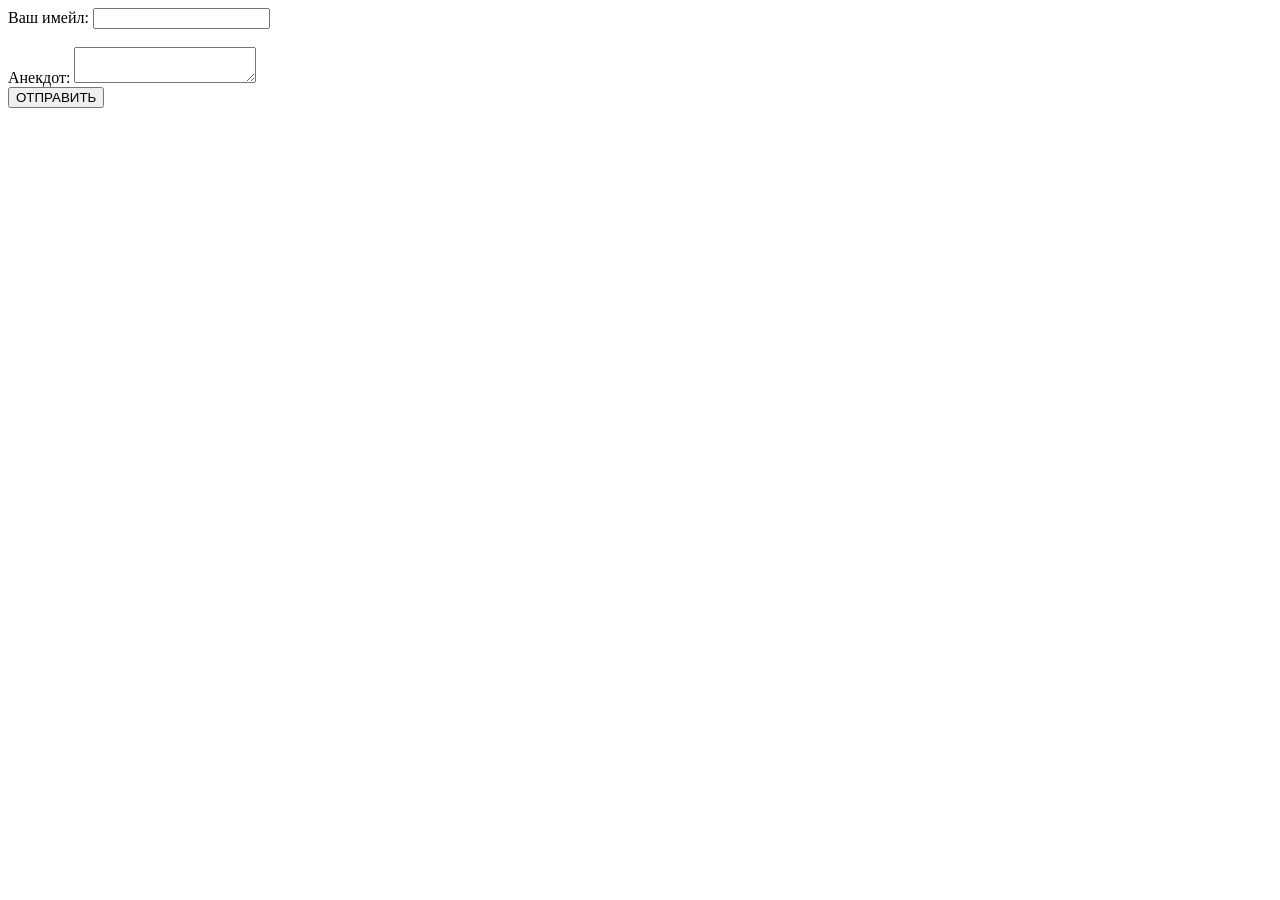
==== index.html @ b7d11bfb "Update index.html" ====
<!-- modify this form HTML and place wherever you want your form -->
<!DOCTYPE html>
<html>
<head>
  <link rel="stylesheet" href="style.css">
</head>
<body>
<form
  action="https://formspree.io/f/xeonbwag"
  method="POST"
>
  <label>
    Ваш имейл:
    <input type="email" name="email">
  </label>
<br><label></label>
  <br><label> Анекдот: 
    <textarea name="message"></textarea>
  </label>
  <!-- your other form fields go here -->
  <br><button type="submit">ОТПРАВИТЬ</button>
</form>
</body>
</html>
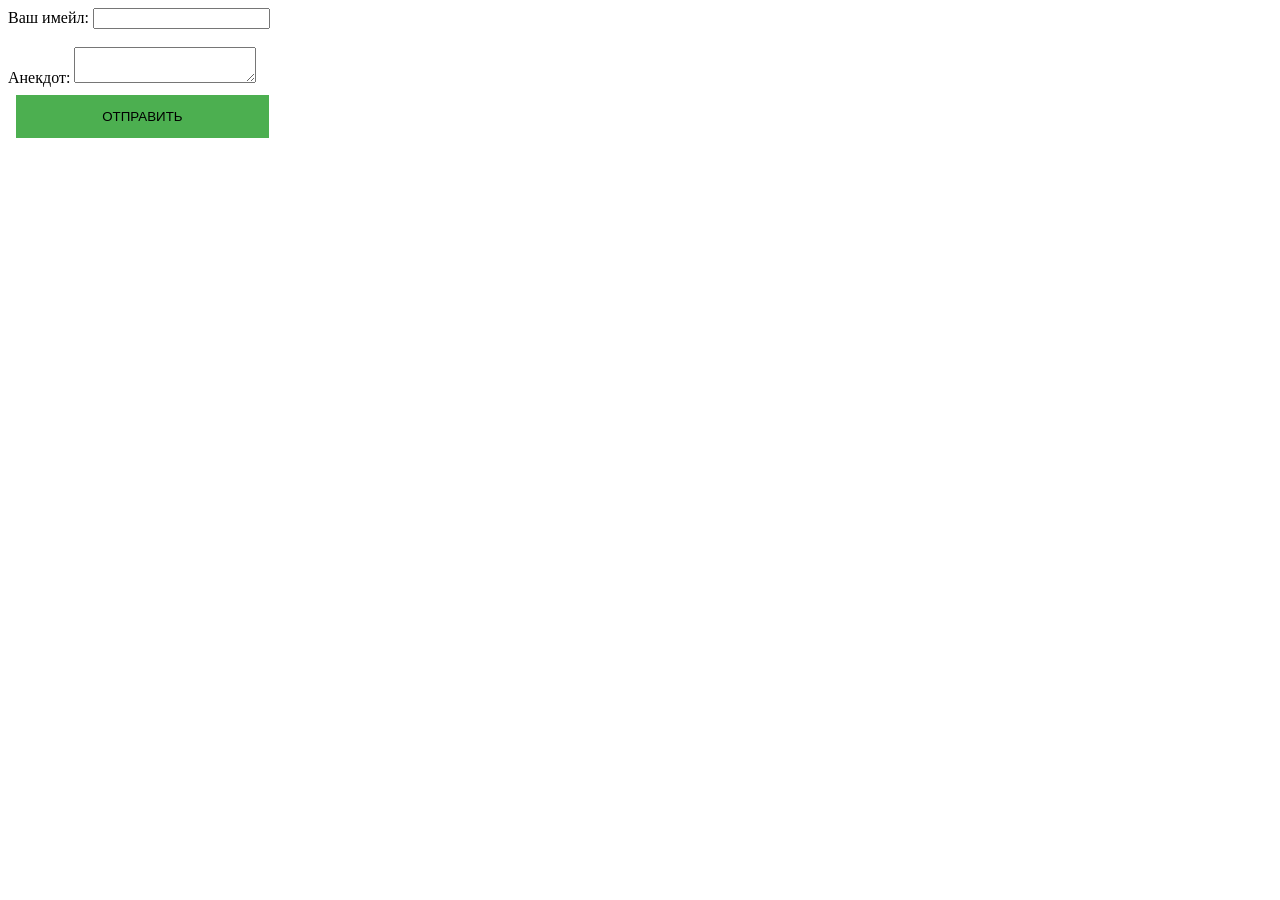
==== commit eeca47ce: "Update index.html" ====
--- a/index.html
+++ b/index.html
@@ -2,6 +2,9 @@
 <!DOCTYPE html>
 <html>
 <head>
+  <meta charset="UTF-8">
+    <meta name="viewport" content="width=device-width, initial-scale=1.0, maximum-scale=1.0, user-scalable=no">
+    <title>ХИХАНЬКИ</title>
   <link rel="stylesheet" href="style.css">
 </head>
 <body>
@@ -22,3 +25,4 @@
 </form>
 </body>
 </html>
+
--- a/style.css
+++ b/style.css
@@ -0,0 +1,65 @@
+/* Стили для полей ввода (текст и пароль) */
+input[type=text], 
+input[type=password] {
+  width: 40%; /* Поля ввода на всю ширину */
+  padding: 12px 12px; /* Внутренние отступы */
+  margin: 8px 8px; /* Внешние отступы сверху и снизу */
+  border: 6px solid #ccc; /* Стиль рамки */
+  box-sizing: content-box; /* Учет padding и border в общей ширине */
+}
+
+/* Стили для кнопок */
+button {
+  background-color: #4CAF50; /* Цвет фона */
+  padding: 14px 14px; /* Внутренние отступы */
+  margin: 8px 8px; /* Внешние отступы */
+  border: none; /* Убрать стандартную рамку */
+  cursor: pointer; /* Изменить курсор при наведении */
+  width: 20%; /* Кнопка на всю ширину */
+}
+
+/* Эффект при наведении на кнопку */
+button:hover {
+  opacity: 0.8; /* Уменьшить прозрачность */
+}
+
+/* Стили для кнопки "Отмена" (красная) */
+.cancelbtn {
+  width: auto; /* Ширина по содержимому */
+  padding: 10px 18px; /* Отступы */
+  background-color: #f44336; /* Красный цвет фона */
+}
+
+/* Контейнер для изображения аватара */
+.imgcontainer {
+  margin: 24px 0 12px 0; /* Внешние отступы */
+  text-align: center; /* Центрирование контента */
+}
+
+/* Стили для изображения аватара */
+img.avatar {
+  width: 40%; /* Размер изображения */
+  border-radius: 50%; /* Сделать изображение круглым */
+}
+
+/* Отступы для контейнера формы */
+.container {
+  padding: 60px; /* Внутренние отступы */
+}
+
+/* Стили для текста "Забыли пароль" */
+span.psw {
+  float: right; /* Разместить справа */
+  padding-top: 16px; /* Отступ сверху */
+}
+
+/* Адаптация стилей для маленьких экранов */
+@media screen and (max-width: 300px) {
+  span.psw {
+    display: block; /* Сделать блочным элементом */
+    float: none; /* Убрать обтекание */
+  }
+  .cancelbtn {
+    width: 100%; /* Кнопка "Отмена" на всю ширину */
+  }
+}
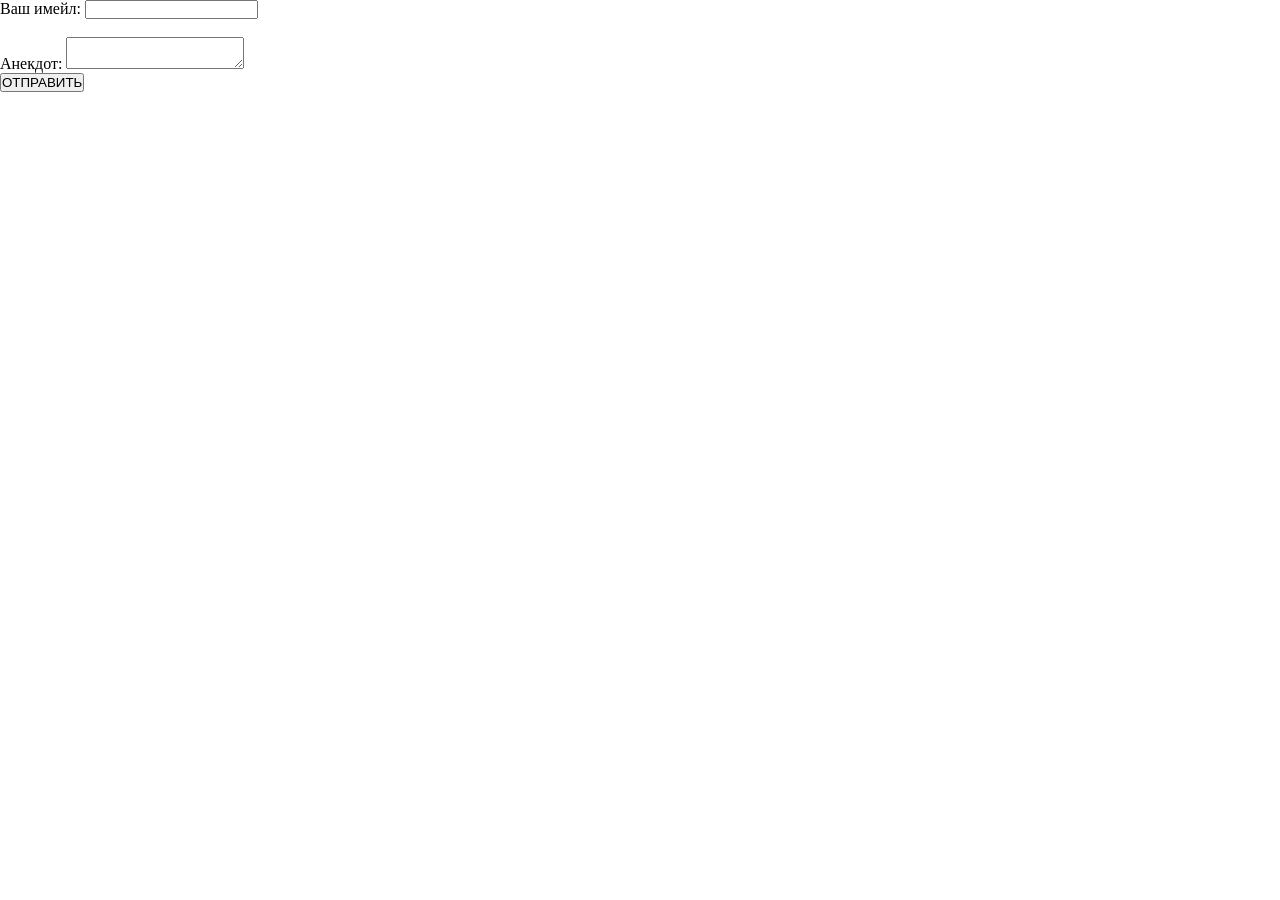
==== commit cb95878d: "Create index.html" ====
--- a/index.html
+++ b/index.html
@@ -1,28 +1,51 @@
-<!-- modify this form HTML and place wherever you want your form -->
-<!DOCTYPE html>
-<html>
-<head>
-  <meta charset="UTF-8">
-    <meta name="viewport" content="width=device-width, initial-scale=1.0, maximum-scale=1.0, user-scalable=no">
-    <title>ХИХАНЬКИ</title>
-  <link rel="stylesheet" href="style.css">
-</head>
-<body>
-<form
-  action="https://formspree.io/f/xeonbwag"
-  method="POST"
->
-  <label>
-    Ваш имейл:
-    <input type="email" name="email">
-  </label>
-<br><label></label>
-  <br><label> Анекдот: 
-    <textarea name="message"></textarea>
-  </label>
-  <!-- your other form fields go here -->
-  <br><button type="submit">ОТПРАВИТЬ</button>
-</form>
-</body>
-</html>
-
+<!DOCTYPE html>
+<html lang="en">
+<head>
+<link rel="stylesheet" href="style.css">
+    <meta charset="UTF-8">
+    <meta name="viewport" content="width=device-width, initial-scale=1.0, viewport-fit=cover">
+    <title>Full Screen Mobile</title>
+    <style>
+        * {
+            margin: 0;
+            padding: 0;
+            box-sizing: border-box;
+        }
+        
+        html, body {
+            width: 100%;
+            height: 100%;
+            overflow-x: hidden;
+        }
+        
+        .page {
+            min-height: 100vh;
+            background: linear-gradient(135deg, #667eea 0%, #764ba2 100%);
+            color: white;
+            padding: 20px;
+            padding: 
+                max(20px, env(safe-area-inset-top)) 
+                max(20px, env(safe-area-inset-right)) 
+                max(20px, env(safe-area-inset-bottom)) 
+                max(20px, env(safe-area-inset-left));
+        }
+    </style>
+</head>
+<body>
+<form
+  action="https://formspree.io/f/xeonbwag"
+  method="POST"
+>
+  <label>
+    Ваш имейл:
+    <input type="email" name="email">
+  </label>
+<br><label></label>
+  <br><label> Анекдот: 
+    <textarea name="message"></textarea>
+  </label>
+  <!-- your other form fields go here -->
+  <br><button type="submit">ОТПРАВИТЬ</button>
+</form>
+</body>
+</html>
--- a/style.css
+++ b/style.css
@@ -1,65 +1,51 @@
-/* Стили для полей ввода (текст и пароль) */
-input[type=text], 
-input[type=password] {
-  width: 40%; /* Поля ввода на всю ширину */
-  padding: 12px 12px; /* Внутренние отступы */
-  margin: 8px 8px; /* Внешние отступы сверху и снизу */
-  border: 6px solid #ccc; /* Стиль рамки */
-  box-sizing: content-box; /* Учет padding и border в общей ширине */
-}
-
-/* Стили для кнопок */
-button {
-  background-color: #4CAF50; /* Цвет фона */
-  padding: 14px 14px; /* Внутренние отступы */
-  margin: 8px 8px; /* Внешние отступы */
-  border: none; /* Убрать стандартную рамку */
-  cursor: pointer; /* Изменить курсор при наведении */
-  width: 20%; /* Кнопка на всю ширину */
-}
-
-/* Эффект при наведении на кнопку */
-button:hover {
-  opacity: 0.8; /* Уменьшить прозрачность */
-}
-
-/* Стили для кнопки "Отмена" (красная) */
-.cancelbtn {
-  width: auto; /* Ширина по содержимому */
-  padding: 10px 18px; /* Отступы */
-  background-color: #f44336; /* Красный цвет фона */
-}
-
-/* Контейнер для изображения аватара */
-.imgcontainer {
-  margin: 24px 0 12px 0; /* Внешние отступы */
-  text-align: center; /* Центрирование контента */
-}
-
-/* Стили для изображения аватара */
-img.avatar {
-  width: 40%; /* Размер изображения */
-  border-radius: 50%; /* Сделать изображение круглым */
-}
-
-/* Отступы для контейнера формы */
-.container {
-  padding: 60px; /* Внутренние отступы */
-}
-
-/* Стили для текста "Забыли пароль" */
-span.psw {
-  float: right; /* Разместить справа */
-  padding-top: 16px; /* Отступ сверху */
-}
-
-/* Адаптация стилей для маленьких экранов */
-@media screen and (max-width: 300px) {
-  span.psw {
-    display: block; /* Сделать блочным элементом */
-    float: none; /* Убрать обтекание */
-  }
-  .cancelbtn {
-    width: 100%; /* Кнопка "Отмена" на всю ширину */
-  }
-}
+<!DOCTYPE html>
+<html lang="en">
+<head>
+<link rel="stylesheet" href="style.css">
+    <meta charset="UTF-8">
+    <meta name="viewport" content="width=device-width, initial-scale=1.0, viewport-fit=cover">
+    <title>Full Screen Mobile</title>
+    <style>
+        * {
+            margin: 0;
+            padding: 0;
+            box-sizing: border-box;
+        }
+        
+        html, body {
+            width: 100%;
+            height: 100%;
+            overflow-x: hidden;
+        }
+        
+        .page {
+            min-height: 100vh;
+            background: linear-gradient(135deg, #667eea 0%, #764ba2 100%);
+            color: white;
+            padding: 20px;
+            padding: 
+                max(20px, env(safe-area-inset-top)) 
+                max(20px, env(safe-area-inset-right)) 
+                max(20px, env(safe-area-inset-bottom)) 
+                max(20px, env(safe-area-inset-left));
+        }
+    </style>
+</head>
+<body>
+<form
+  action="https://formspree.io/f/xeonbwag"
+  method="POST"
+>
+  <label>
+    Ваш имейл:
+    <input type="email" name="email">
+  </label>
+<br><label></label>
+  <br><label> Анекдот: 
+    <textarea name="message"></textarea>
+  </label>
+  <!-- your other form fields go here -->
+  <br><button type="submit">ОТПРАВИТЬ</button>
+</form>
+</body>
+</html>
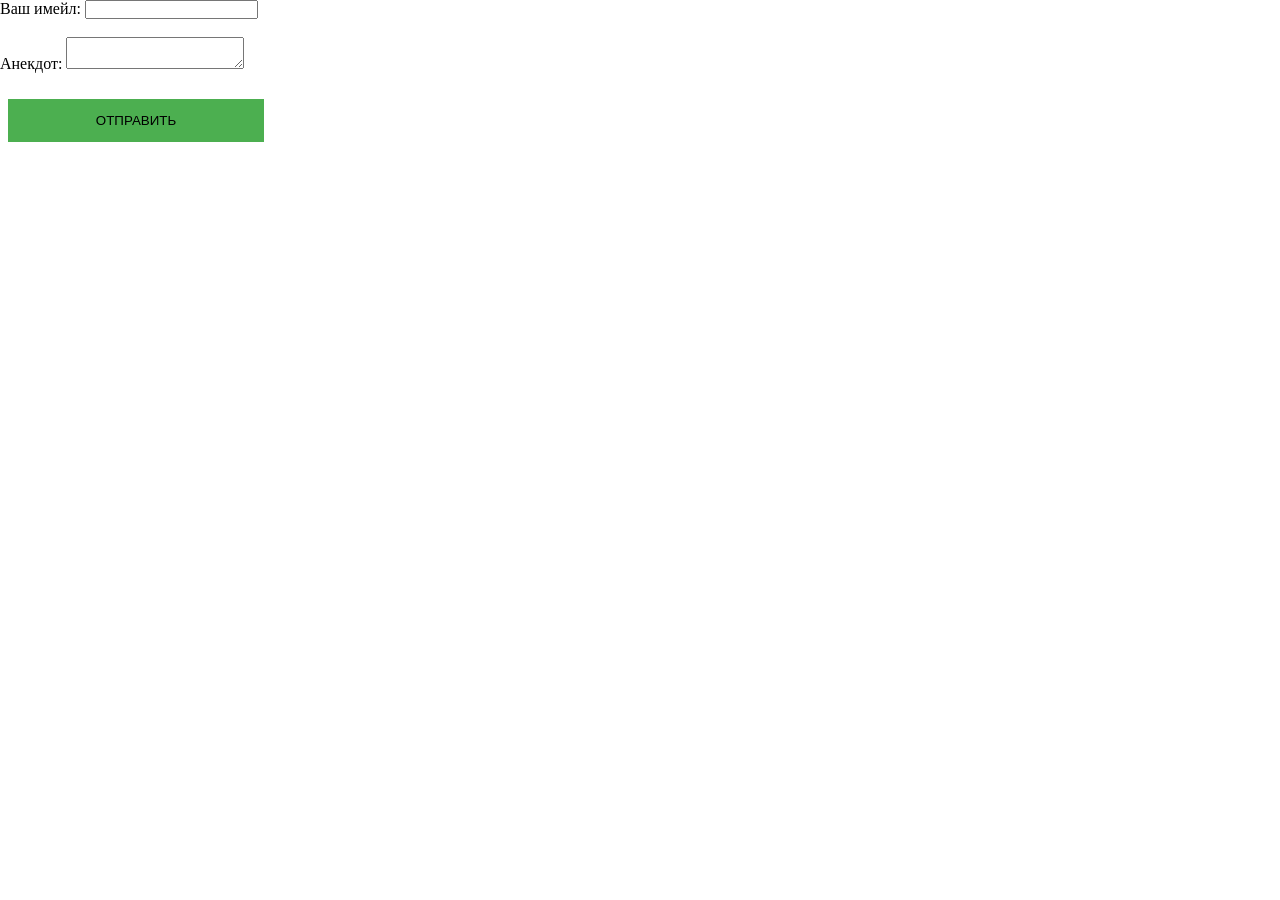
==== commit a5aced71: "Update index.html" ====
--- a/index.html
+++ b/index.html
@@ -4,7 +4,7 @@
 <link rel="stylesheet" href="style.css">
     <meta charset="UTF-8">
     <meta name="viewport" content="width=device-width, initial-scale=1.0, viewport-fit=cover">
-    <title>Full Screen Mobile</title>
+    <title>ШУТОЧКИ</title>
     <style>
         * {
             margin: 0;
@@ -45,6 +45,7 @@
     <textarea name="message"></textarea>
   </label>
   <!-- your other form fields go here -->
+    <br><label></label>
   <br><button type="submit">ОТПРАВИТЬ</button>
 </form>
 </body>
--- a/style.css
+++ b/style.css
@@ -1,51 +1,65 @@
-<!DOCTYPE html>
-<html lang="en">
-<head>
-<link rel="stylesheet" href="style.css">
-    <meta charset="UTF-8">
-    <meta name="viewport" content="width=device-width, initial-scale=1.0, viewport-fit=cover">
-    <title>Full Screen Mobile</title>
-    <style>
-        * {
-            margin: 0;
-            padding: 0;
-            box-sizing: border-box;
-        }
-        
-        html, body {
-            width: 100%;
-            height: 100%;
-            overflow-x: hidden;
-        }
-        
-        .page {
-            min-height: 100vh;
-            background: linear-gradient(135deg, #667eea 0%, #764ba2 100%);
-            color: white;
-            padding: 20px;
-            padding: 
-                max(20px, env(safe-area-inset-top)) 
-                max(20px, env(safe-area-inset-right)) 
-                max(20px, env(safe-area-inset-bottom)) 
-                max(20px, env(safe-area-inset-left));
-        }
-    </style>
-</head>
-<body>
-<form
-  action="https://formspree.io/f/xeonbwag"
-  method="POST"
->
-  <label>
-    Ваш имейл:
-    <input type="email" name="email">
-  </label>
-<br><label></label>
-  <br><label> Анекдот: 
-    <textarea name="message"></textarea>
-  </label>
-  <!-- your other form fields go here -->
-  <br><button type="submit">ОТПРАВИТЬ</button>
-</form>
-</body>
-</html>
+/* Стили для полей ввода (текст и пароль) */
+input[type=text], 
+input[type=password] {
+  width: 40%; /* Поля ввода на всю ширину */
+  padding: 12px 12px; /* Внутренние отступы */
+  margin: 8px 8px; /* Внешние отступы сверху и снизу */
+  border: 6px solid #ccc; /* Стиль рамки */
+  box-sizing: content-box; /* Учет padding и border в общей ширине */
+}
+
+/* Стили для кнопок */
+button {
+  background-color: #4CAF50; /* Цвет фона */
+  padding: 14px 14px; /* Внутренние отступы */
+  margin: 8px 8px; /* Внешние отступы */
+  border: none; /* Убрать стандартную рамку */
+  cursor: pointer; /* Изменить курсор при наведении */
+  width: 20%; /* Кнопка на всю ширину */
+}
+
+/* Эффект при наведении на кнопку */
+button:hover {
+  opacity: 0.8; /* Уменьшить прозрачность */
+}
+
+/* Стили для кнопки "Отмена" (красная) */
+.cancelbtn {
+  width: auto; /* Ширина по содержимому */
+  padding: 10px 18px; /* Отступы */
+  background-color: #f44336; /* Красный цвет фона */
+}
+
+/* Контейнер для изображения аватара */
+.imgcontainer {
+  margin: 24px 0 12px 0; /* Внешние отступы */
+  text-align: center; /* Центрирование контента */
+}
+
+/* Стили для изображения аватара */
+img.avatar {
+  width: 40%; /* Размер изображения */
+  border-radius: 50%; /* Сделать изображение круглым */
+}
+
+/* Отступы для контейнера формы */
+.container {
+  padding: 60px; /* Внутренние отступы */
+}
+
+/* Стили для текста "Забыли пароль" */
+span.psw {
+  float: right; /* Разместить справа */
+  padding-top: 16px; /* Отступ сверху */
+}
+
+/* Адаптация стилей для маленьких экранов */
+@media screen and (max-width: 300px) {
+  span.psw {
+    display: block; /* Сделать блочным элементом */
+    float: none; /* Убрать обтекание */
+  }
+  .cancelbtn {
+    width: 100%; /* Кнопка "Отмена" на всю ширину */
+  }
+}
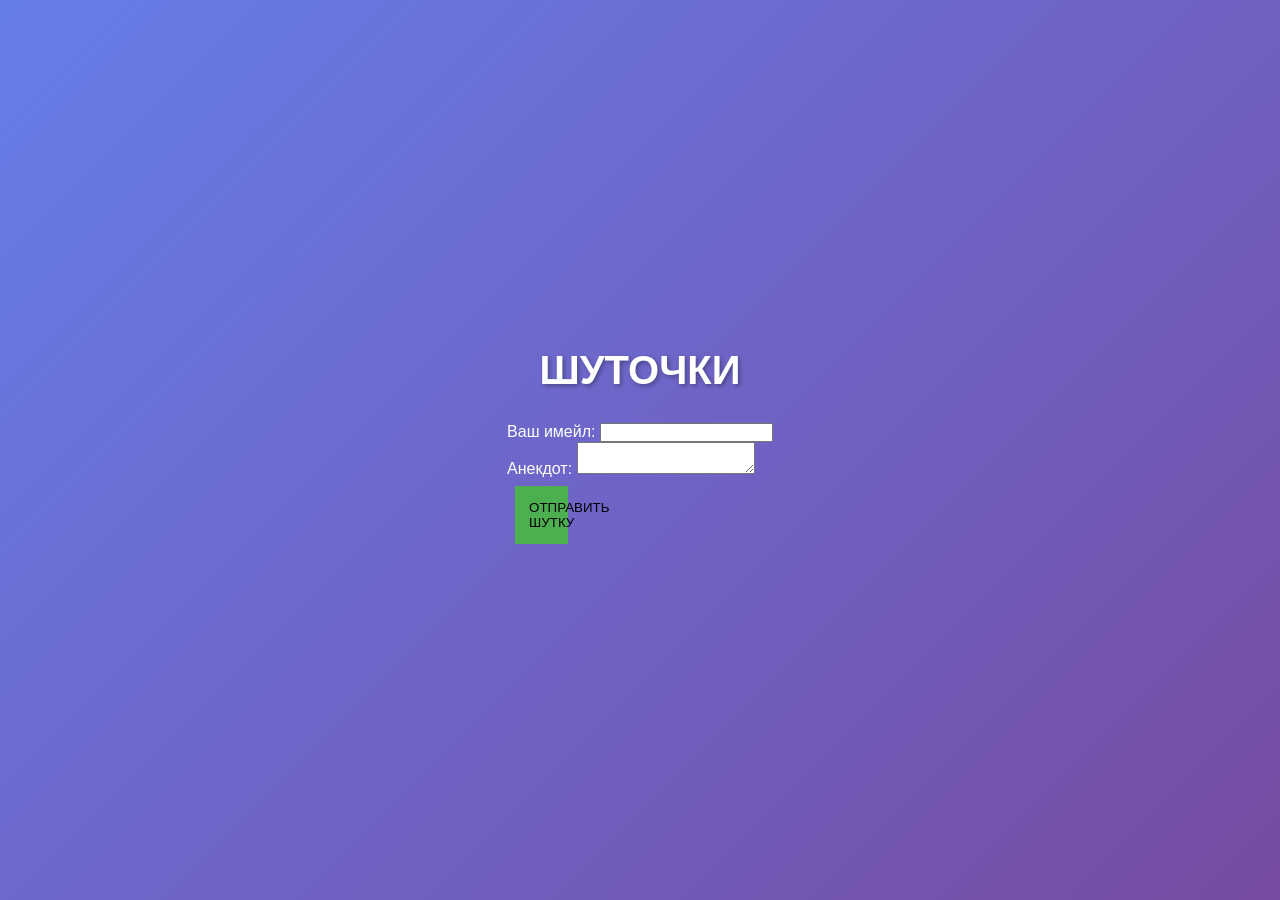
==== commit 24d5c00d: "Create index.html AI Generated" ====
--- a/index.html
+++ b/index.html
@@ -1,7 +1,7 @@
 <!DOCTYPE html>
-<html lang="en">
+<html lang="ru">
 <head>
-<link rel="stylesheet" href="style.css">
+    <link rel="stylesheet" href="style.css">
     <meta charset="UTF-8">
     <meta name="viewport" content="width=device-width, initial-scale=1.0, viewport-fit=cover">
     <title>ШУТОЧКИ</title>
@@ -16,12 +16,16 @@
             width: 100%;
             height: 100%;
             overflow-x: hidden;
+            font-family: 'Arial', sans-serif;
         }
         
         .page {
             min-height: 100vh;
             background: linear-gradient(135deg, #667eea 0%, #764ba2 100%);
             color: white;
+            display: flex;
+            align-items: center;
+            justify-content: center;
             padding: 20px;
             padding: 
                 max(20px, env(safe-area-inset-top)) 
@@ -29,24 +33,34 @@
                 max(20px, env(safe-area-inset-bottom)) 
                 max(20px, env(safe-area-inset-left));
         }
+
+        .form-title {
+            text-align: center;
+            font-size: 2.5em;
+            margin-bottom: 30px;
+            text-shadow: 2px 2px 4px rgba(0,0,0,0.3);
+            color: white;
+        }
     </style>
 </head>
 <body>
-<form
-  action="https://formspree.io/f/xeonbwag"
-  method="POST"
->
-  <label>
-    Ваш имейл:
-    <input type="email" name="email">
-  </label>
-<br><label></label>
-  <br><label> Анекдот: 
-    <textarea name="message"></textarea>
-  </label>
-  <!-- your other form fields go here -->
-    <br><label></label>
-  <br><button type="submit">ОТПРАВИТЬ</button>
-</form>
+    <div class="page">
+        <div class="form-wrapper">
+            <h1 class="form-title">ШУТОЧКИ</h1>
+            <form action="https://formspree.io/f/xeonbwag" method="POST">
+                <div class="form-group">
+                    <label for="email">Ваш имейл:</label>
+                    <input type="email" id="email" name="email" required>
+                </div>
+                
+                <div class="form-group">
+                    <label for="message">Анекдот:</label>
+                    <textarea id="message" name="message" required></textarea>
+                </div>
+                
+                <button type="submit">ОТПРАВИТЬ ШУТКУ</button>
+            </form>
+        </div>
+    </div>
 </body>
 </html>
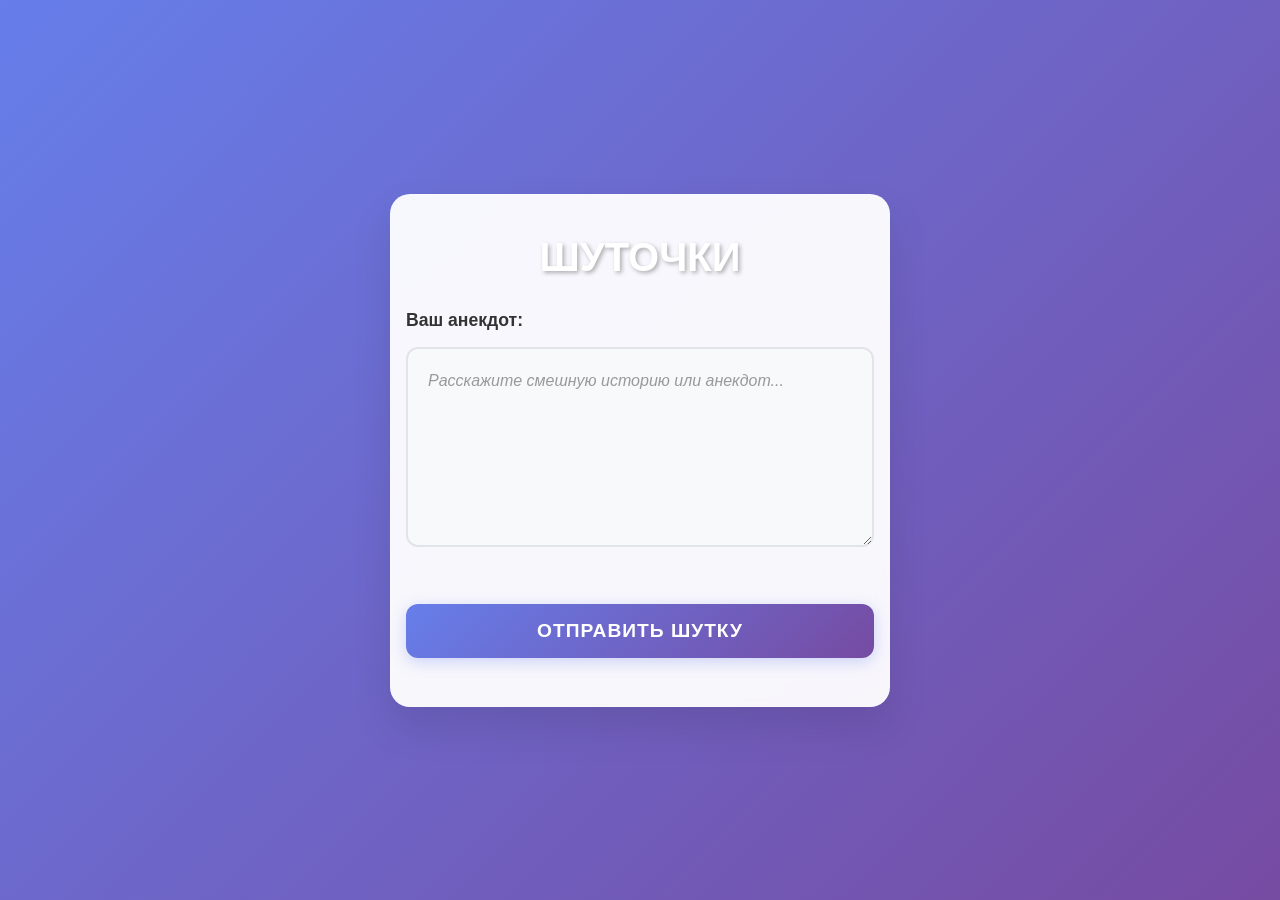
==== commit 4c0d1f6c: "Rename Index.html to index.html" ====
--- a/index.html
+++ b/index.html
@@ -47,15 +47,10 @@
     <div class="page">
         <div class="form-wrapper">
             <h1 class="form-title">ШУТОЧКИ</h1>
-            <form action="https://formspree.io/f/xeonbwag" method="POST">
+            <form action="https://formspree.io/f/mvgebrlb" method="POST">
                 <div class="form-group">
-                    <label for="email">Ваш имейл:</label>
-                    <input type="email" id="email" name="email" required>
-                </div>
-                
-                <div class="form-group">
-                    <label for="message">Анекдот:</label>
-                    <textarea id="message" name="message" required></textarea>
+                    <label for="message">Ваш анекдот:</label>
+                    <textarea id="message" name="message" required placeholder="Расскажите смешную историю или анекдот..."></textarea>
                 </div>
                 
                 <button type="submit">ОТПРАВИТЬ ШУТКУ</button>
--- a/style.css
+++ b/style.css
@@ -1,65 +1,164 @@
-/* Стили для полей ввода (текст и пароль) */
-input[type=text], 
-input[type=password] {
-  width: 40%; /* Поля ввода на всю ширину */
-  padding: 12px 12px; /* Внутренние отступы */
-  margin: 8px 8px; /* Внешние отступы сверху и снизу */
-  border: 6px solid #ccc; /* Стиль рамки */
-  box-sizing: content-box; /* Учет padding и border в общей ширине */
+/* Базовые стили */
+* {
+    margin: 0;
+    padding: 0;
+    box-sizing: border-box;
 }
 
-/* Стили для кнопок */
+body {
+    font-family: 'Segoe UI', Tahoma, Geneva, Verdana, sans-serif;
+    background: linear-gradient(135deg, #667eea 0%, #764ba2 100%);
+}
+
+/* Контейнер формы */
+.form-wrapper {
+    background: rgba(255, 255, 255, 0.95);
+    padding: 40px 30px;
+    border-radius: 20px;
+    box-shadow: 0 20px 40px rgba(0, 0, 0, 0.1);
+    backdrop-filter: blur(10px);
+    border: 1px solid rgba(255, 255, 255, 0.2);
+    width: 100%;
+    max-width: 500px;
+    margin: 0 auto;
+}
+
+/* Группы формы */
+.form-group {
+    margin-bottom: 25px;
+}
+
+.form-group label {
+    display: block;
+    margin-bottom: 8px;
+    color: #333;
+    font-weight: 600;
+    font-size: 1.1em;
+}
+
+/* Стили для текстового поля */
+textarea {
+    width: 100%;
+    padding: 20px;
+    margin: 8px 0;
+    border: 2px solid #e1e5e9;
+    border-radius: 12px;
+    box-sizing: border-box;
+    font-size: 16px;
+    font-family: inherit;
+    transition: all 0.3s ease;
+    background: #f8f9fa;
+    resize: vertical;
+    min-height: 200px;
+    line-height: 1.5;
+}
+
+textarea:focus {
+    outline: none;
+    border-color: #667eea;
+    background: white;
+    box-shadow: 0 0 0 3px rgba(102, 126, 234, 0.1);
+    transform: translateY(-2px);
+}
+
+textarea::placeholder {
+    color: #999;
+    font-style: italic;
+}
+
+/* Стили для кнопки */
 button {
-  background-color: #4CAF50; /* Цвет фона */
-  padding: 14px 14px; /* Внутренние отступы */
-  margin: 8px 8px; /* Внешние отступы */
-  border: none; /* Убрать стандартную рамку */
-  cursor: pointer; /* Изменить курсор при наведении */
-  width: 20%; /* Кнопка на всю ширину */
+    background: linear-gradient(135deg, #667eea 0%, #764ba2 100%);
+    color: white;
+    padding: 16px 32px;
+    margin: 20px 0 8px 0;
+    border: none;
+    border-radius: 12px;
+    cursor: pointer;
+    width: 100%;
+    font-size: 1.2em;
+    font-weight: 600;
+    text-transform: uppercase;
+    letter-spacing: 1px;
+    transition: all 0.3s ease;
+    box-shadow: 0 4px 15px rgba(102, 126, 234, 0.3);
 }
 
 /* Эффект при наведении на кнопку */
 button:hover {
-  opacity: 0.8; /* Уменьшить прозрачность */
+    transform: translateY(-3px);
+    box-shadow: 0 8px 25px rgba(102, 126, 234, 0.4);
+    opacity: 0.95;
 }
 
-/* Стили для кнопки "Отмена" (красная) */
-.cancelbtn {
-  width: auto; /* Ширина по содержимому */
-  padding: 10px 18px; /* Отступы */
-  background-color: #f44336; /* Красный цвет фона */
+button:active {
+    transform: translateY(-1px);
 }
 
-/* Контейнер для изображения аватара */
-.imgcontainer {
-  margin: 24px 0 12px 0; /* Внешние отступы */
-  text-align: center; /* Центрирование контента */
+/* Анимации */
+@keyframes fadeInUp {
+    from {
+        opacity: 0;
+        transform: translateY(30px);
+    }
+    to {
+        opacity: 1;
+        transform: translateY(0);
+    }
 }
 
-/* Стили для изображения аватара */
-img.avatar {
-  width: 40%; /* Размер изображения */
-  border-radius: 50%; /* Сделать изображение круглым */
+.form-wrapper {
+    animation: fadeInUp 0.6s ease-out;
 }
 
-/* Отступы для контейнера формы */
-.container {
-  padding: 60px; /* Внутренние отступы */
+/* Адаптация для мобильных устройств */
+@media screen and (max-width: 768px) {
+    .form-wrapper {
+        padding: 30px 20px;
+        margin: 20px;
+        border-radius: 15px;
+    }
+    
+    .form-title {
+        font-size: 2em;
+        margin-bottom: 20px;
+    }
+    
+    textarea {
+        padding: 15px;
+        font-size: 16px;
+        min-height: 150px;
+    }
+    
+    button {
+        padding: 14px 20px;
+        font-size: 1.1em;
+    }
 }
 
-/* Стили для текста "Забыли пароль" */
-span.psw {
-  float: right; /* Разместить справа */
-  padding-top: 16px; /* Отступ сверху */
+@media screen and (max-width: 480px) {
+    .form-wrapper {
+        padding: 25px 15px;
+        margin: 10px;
+    }
+    
+    .form-title {
+        font-size: 1.8em;
+    }
+    
+    .form-group label {
+        font-size: 1em;
+    }
+    
+    textarea {
+        min-height: 120px;
+    }
 }
 
-/* Адаптация стилей для маленьких экранов */
-@media screen and (max-width: 300px) {
-  span.psw {
-    display: block; /* Сделать блочным элементом */
-    float: none; /* Убрать обтекание */
-  }
-  .cancelbtn {
-    width: 100%; /* Кнопка "Отмена" на всю ширину */
-  }
-}
+/* Специфичные стили для безопасных зон на iOS */
+@supports(padding: max(0px)) {
+    .form-wrapper {
+        padding-left: max(15px, env(safe-area-inset-left));
+        padding-right: max(15px, env(safe-area-inset-right));
+    }
+}
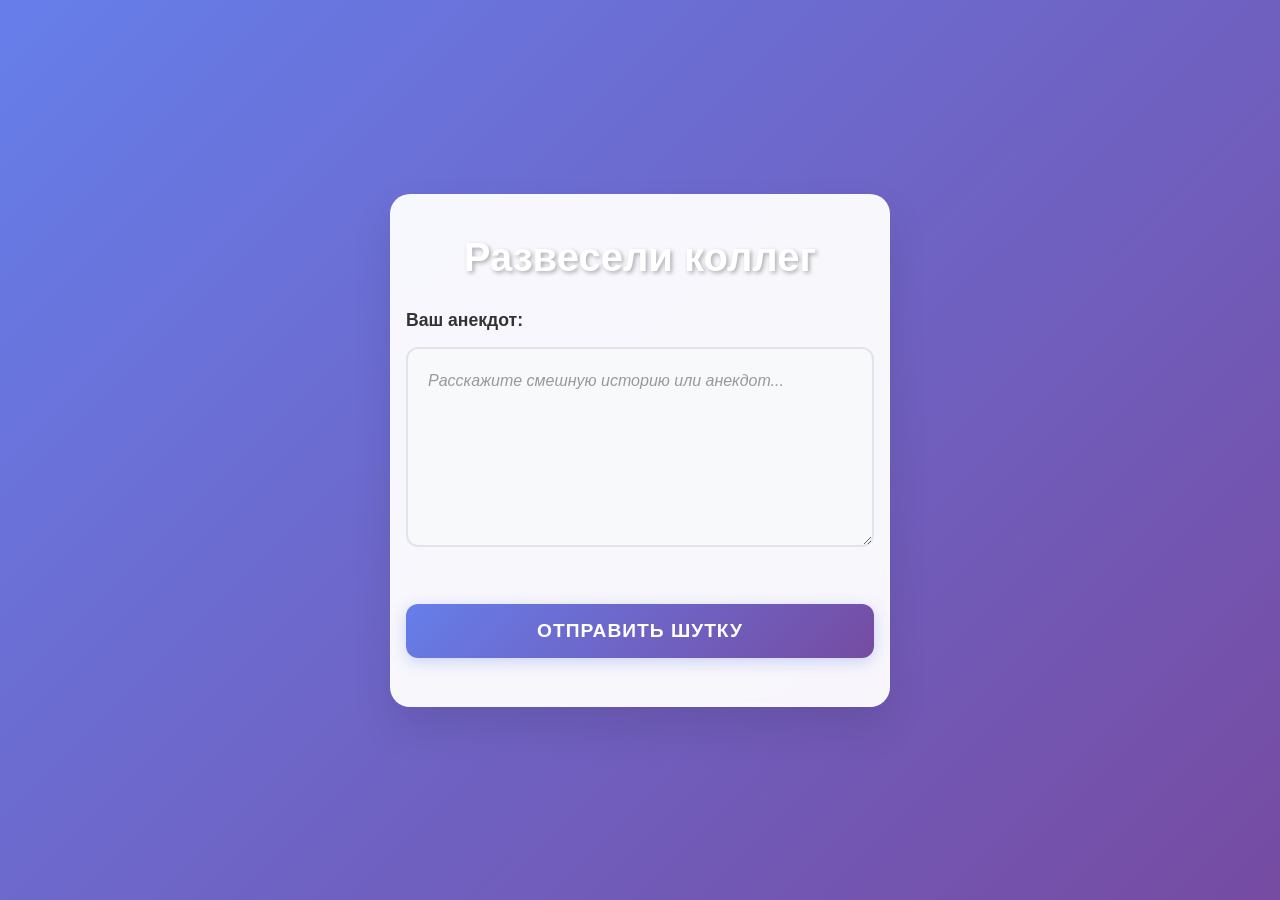
==== commit 2c9da710: "Update index.html" ====
--- a/index.html
+++ b/index.html
@@ -4,7 +4,7 @@
     <link rel="stylesheet" href="style.css">
     <meta charset="UTF-8">
     <meta name="viewport" content="width=device-width, initial-scale=1.0, viewport-fit=cover">
-    <title>ШУТОЧКИ</title>
+    <title>Развесели коллег</title>
     <style>
         * {
             margin: 0;
@@ -46,7 +46,7 @@
 <body>
     <div class="page">
         <div class="form-wrapper">
-            <h1 class="form-title">ШУТОЧКИ</h1>
+            <h1 class="form-title">Развесели коллег</h1>
             <form action="https://formspree.io/f/mvgebrlb" method="POST">
                 <div class="form-group">
                     <label for="message">Ваш анекдот:</label>
